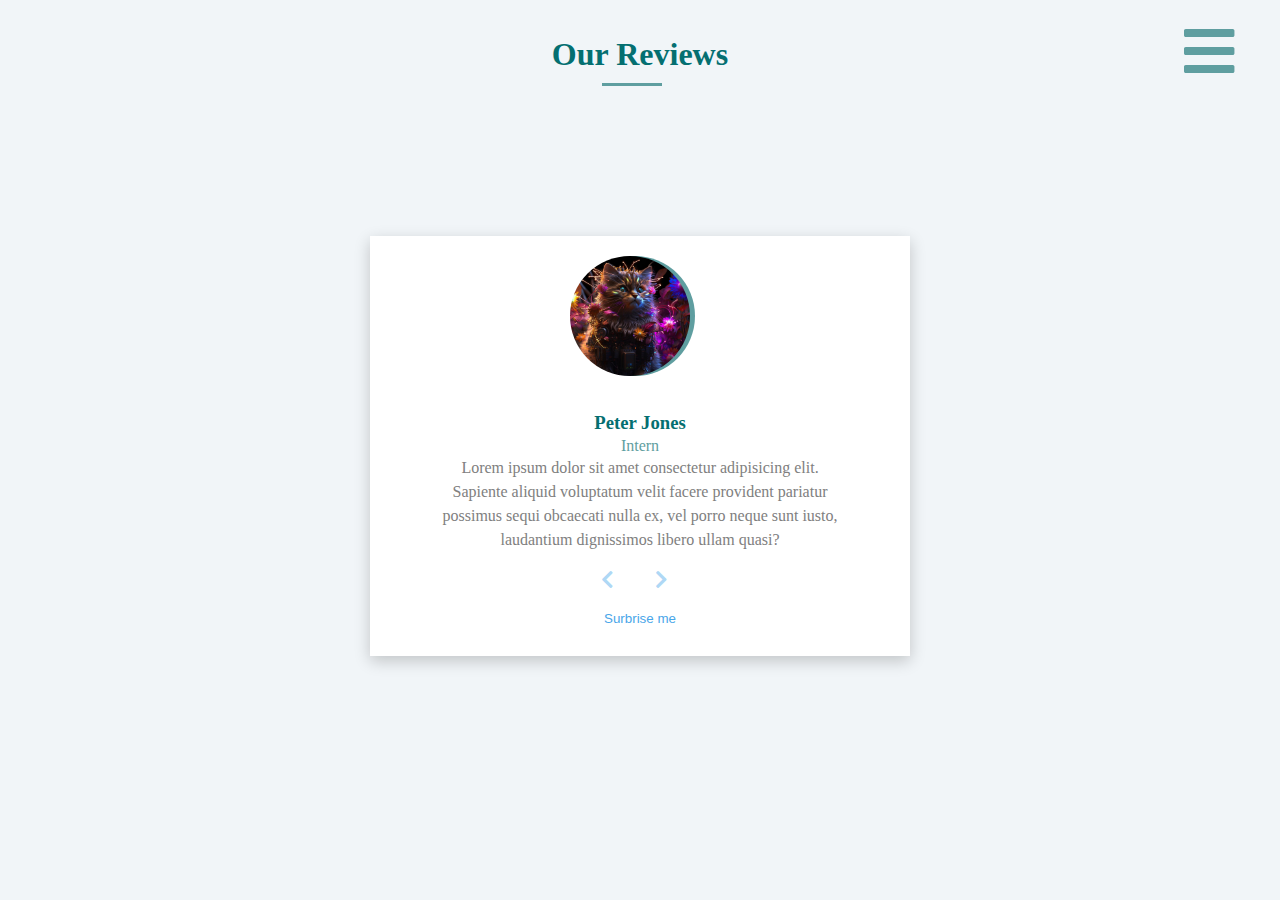
==== Home-page.html @ b1df6d38 "Add files via upload" ====
<!DOCTYPE html>
<html lang="en">
  <head>
    <meta charset="UTF-8" />
    <meta name="viewport" content="width=device-width, initial-scale=1.0" />
    <title>User Reviews</title>
    <link
      rel="stylesheet"
      href="https://cdnjs.cloudflare.com/ajax/libs/font-awesome/5.14.0/css/all.min.css"
    />
    <link rel="stylesheet" href="style.css" />
    <link rel="stylesheet" href="normalize.css" />
  </head>
  <body>
    <button class="sidebar-burger-menu">
      <i class="fas fa-bars"></i>
    </button>

    <div class="sidebar">
      <div class="sidebar-container">
        <div>
          <img class="logo" src="logo.png" alt="" />
          <button class="close-btn"><i class="fas fa-times"></i></button>
        </div>
        <ul class="links">
          <li class="home-sidebar">
            <a a href="index.html" class="home">Home</a>
          </li>
          <li class="contact-sidebar">
            <a href="menu.html" class="contact">Our menu</a>
          </li>
          <li class="about-sidebar">
            <a href="Home-page.html" class="about">Our Reviews</a>
          </li>
          <li class="project-sidebar">
            <a href="QA.html" class="project">Q&A section</a>
          </li>
        </ul>
      </div>
    </div>

    <h1 class="title-for-page">Our Reviews</h1>
    <div class="line"></div>

    <div class="box-reviews">
      <img class="photo" src="imgs/review1.jpeg" alt="" />
      <div class="circle"></div>
      <h3 class="name">Peter Jones</h3>
      <h4 class="job-title">Intern</h4>
      <p class="paragraph">
        Lorem ipsum dolor sit amet consectetur adipisicing elit. Sapiente
        aliquid voluptatum velit facere provident pariatur possimus sequi
        obcaecati nulla ex, vel porro neque sunt iusto, laudantium dignissimos
        libero ullam quasi?
      </p>
      <button class="left-arrow">
        <i class="fas fa-chevron-left"></i>
      </button>

      <button class="right-arrow">
        <i class="fas fa-chevron-right"></i>
      </button>

      <button class="surprise">Surbrise me</button>
    </div>
 

    <script src="script.js"></script>
  </body>
</html>
---- style.css ----
:root {
  --primarycolor: rgb(4, 111, 113);
  --secondryColor: cadetblue;
  --dark-shadow: 0 5px 15px rgba(0, 0, 0, 0.2);
}
body {
  background-color: hsl(210, 36%, 96%);
  margin: 0;
  line-height: 1.5;
}
.container {
  /* to make padding works even in mobile size screens */
  padding-right: 15px;
  padding-left: 15px;
  /* to set all elements in the center verticlly */
  margin-right: auto;
  margin-left: auto;
  /* set the width for the container */
  width: 600px;
}
.container2 {
  /* to make padding works even in mobile size screens */
  padding-right: 15px;
  padding-left: 15px;

  /* to set all elements in the center verticlly */
  margin-right: auto;
  margin-left: auto;
  /* set the width for the container */
  width: 450px;
}

.box-reviews {
  width: 540px;
  height: 420px;
  background-color: white;
  box-shadow: 0 5px 15px rgba(0, 0, 0, 0.2);
  position: relative;
  text-align: center;
  margin-left: 50%;
  margin-top: 40vh;
  margin-bottom: 0;
  transform: translate(-50%, -50%);
}

.title-for-page {
  color: var(--primarycolor);
  text-align: center;
  margin: 30px;
  margin-bottom: 5px;
}

.line {
  width: 60px;
  height: 3px;
  background-color: var(--secondryColor);
  margin-left: 47%;
}

.circle {
  width: 120px;
  height: 120px;
  border-radius: 168484px;
  background-color: var(--secondryColor);
  position: absolute;
  top: 20px;
  left: 38%;
  z-index: 1;
}

.photo {
  width: 120px;
  height: 120px;
  border-radius: 168484px;
  /* background-color: var(--primarycolor); */
  position: absolute;
  top: 20px;
  left: 37%;
  z-index: 2;
}

.name {
  color: var(--primarycolor);
  position: absolute;
  left: 50%;
  top: 40%;
  transform: translate(-50%, -50%);
}

.job-title {
  color: var(--secondryColor);
  font-weight: lighter;
  position: absolute;
  left: 50%;
  top: 45%;
  transform: translate(-50%, -50%);
}

.paragraph {
  position: absolute;
  left: 50%;
  top: 60%;
  transform: translate(-50%, -50%);
  color: gray;
  width: 400px;
}

.left-arrow,
.right-arrow {
  color: #49a6e972;
  border: none;
  background: none;
  position: absolute;
  /* height: 80px; */
  font-size: 20px;
  top: 82%;
  transform: translate(-50%, -50%);
}

.left-arrow {
  left: 44%;
}

.right-arrow {
  left: 54%;
}

.left-arrow:hover,
.right-arrow:hover {
  color: var(--secondryColor);
  cursor: pointer;
}

.surprise {
  background-color: white;
  width: 90px;
  height: 28px;
  position: absolute;
  top: 91%;
  left: 50%;
  border-color: #49a6e9;
  transform: translate(-50%, -50%);
  color: #49a6e9;
}

.surprise:hover {
  cursor: pointer;
  background-color: #49a6e9;
  color: white;
  border-color: black;
}

/* sidebar design */
.sidebar {
  position: absolute;
  height: 100vh;
  width: 350px;
  margin: 0;
  padding: 0;
  left: 0;
  top: 0;
  background-color: white;
  transition: 600ms;
  transform: translate(-100%);
  z-index: 1;
}
.sidebar-container {
  position: relative;
}
.sidebar-burger-menu {
  font-size: 24px;
  border-radius: 0;
  right: 60px;
  top: 40px;
  color: cadetblue;
}
.left-arrow,
.right-arrow,
.surprise,
.close-btn,
.sidebar-burger-menu {
  background-color: transparent;
  border: none;
  padding: 0;
  position: absolute;
}

.sidebar-burger-menu:hover {
  color: rgb(16, 243, 255);
  cursor: pointer;
}

.home-sidebar,
.project-sidebar,
.contact-sidebar,
.about-sidebar {
  position: absolute;
  top: 150px;
  left: 0px;
  height: 50px;
  width: 350px;
  list-style: none;
}
.about,
.home,
.contact,
.project {
  font-size: 22px;
  color: cadetblue;
  margin: 0;
  padding: 0;
  position: absolute;
  left: 20px;
  text-decoration: none;
}
.project-sidebar {
  top: 210px;
}
.about-sidebar {
  top: 270px;
}
.contact-sidebar {
  top: 330px;
}

.about-sidebar:hover {
  .about {
    transition: 800ms;
    color: white;
    left: 80px;
    font-weight: bold;
    cursor: pointer;
  }
  background-color: rgb(95, 158, 160);
}
.home-sidebar:hover {
  .home {
    transition: 800ms;
    color: white;
    left: 80px;
    font-weight: bold;
    cursor: pointer;
  }
  background-color: rgb(95, 158, 160);
}
.contact-sidebar:hover {
  .contact {
    transition: 800ms;
    color: white;
    left: 80px;
    font-weight: bold;
    cursor: pointer;
  }
  background-color: rgb(95, 158, 160);
}
.project-sidebar:hover {
  .project {
    transition: 800ms;
    color: white;
    left: 80px;
    font-weight: bold;
    cursor: pointer;
  }
  background-color: rgb(95, 158, 160);
}

.close-btn:hover {
  transform: rotate(360deg);
  transition: 1000ms;
  cursor: pointer;
}

.logo {
  position: absolute;
  width: 130px;
  height: 40px;
  top: 20px;
  left: 15px;
}

.close-btn {
  position: absolute;
  top: 20px;
  right: 15px;
  color: rgb(206, 14, 14);
  font-size: 22px;
  margin: 0;
  padding: 0;
}

.show-sidebar {
  transform: translate(0);
}

/* ------------------------------------------------------------------------------------ */
/* second page of the website */
/* QA section */

@import url("https://fonts.googleapis.com/css?family=Open+Sans|Roboto:400,700&display=swap");
.container {
  /* to make padding works even in mobile size screens */
  padding-right: 15px;
  padding-left: 15px;
  /* to set all elements in the center verticlly */
  margin-right: auto;
  margin-left: auto;
  /* set the width for the container */
  width: 450px;
}

.q-a {
  padding: 15px;
  padding-top: 2px;
  background-color: white;
  position: relative;
  padding-bottom: 15px;
  border-radius: 5%;
  margin-top: 40px;
}
.ans-text {
  margin: 0;
  padding: 0;
  padding-top: 8px;
  color: rgb(111, 111, 111);
  display: none;
}
.title-question {
  margin: 0;
  padding: 0;
  color: rgb(63, 63, 63);
}

.ans-text::after {
  width: 420px;
  height: 0.5px;
  background-color: gray;
  position: absolute;
  right: 15px;
  top: 57px;
  content: "";
}

.plus-icon,
.minus-icon {
  position: absolute;
  right: 15px;
  color: cadetblue;
  font-size: 18px;
  cursor: pointer;
  display: inline;
}

.minus-icon {
  z-index: -1;
}

.show-question {
  display: block;
}

button {
  padding: 0;
  margin: 0;
  background-color: transparent;
  border: none;
}

/* start design for third page home-page */

.background-home {
  background-image: url("food.jpeg");
  background-size: cover;
  background-repeat: no-repeat;
  background-position: center center;
  overflow: hidden;
  height: 100vh;
  z-index: -2;
}

.overlay {
  position: absolute;
  left: 0;
  top: 0;
  width: 100%;
  height: 100%;
  background-color: rgb(0 0 0 / 60%);
}

.home-qoute {
  color: white;
  font-weight: bolder;
  position: absolute;
  font-size: 55px;
  width: max-content;
  font-family: "Trebuchet MS", "Lucida Sans Unicode", "Lucida Grande",
    "Lucida Sans", Arial, sans-serif;
  right: 50%;
  top: 35%;
  transform: translate(50%, -50%);
  margin: 0;
  padding: 0;
}

.explore-now {
  align-items: center;
  background-image: linear-gradient(
    144deg,
    #b470dc,
    var(--primarycolor),
    var(--secondryColor)
  );
  border: 0;
  border-radius: 8px;
  box-shadow: rgba(151, 65, 252, 0.2) 0 15px 30px -5px;
  /* box-sizing: border-box; */
  color: #ffffff;
  font-family: "Trebuchet MS", "Lucida Sans Unicode", "Lucida Grande",
    "Lucida Sans", Arial, sans-serif;
  font-size: 20px;
  padding: 19px 24px;
  cursor: pointer;
  position: absolute;
  right: 50%;
  top: 55%;
  transform: translate(50%, -50%);
  transition: 500ms;
}
.explore-now:hover,
.all:hover,
.dinner:hover,
.drinks:hover,
.breakfast:hover {
  font-size: 28px;
}

/* Style for fourth page */

.food1,
.food2,
.food3,
.food4,
.food5,
.food6,
.food7,
.food8,
.food9,
.overlay-food {
  width: 380px;
  height: 250px;
  border-radius: 15px;
}

.food1,
.food2,
.food3,
.food4,
.food5,
.food6,
.food7,
.food8,
.food9 {
  background-size: cover;
  background-repeat: no-repeat;
  background-position: center;
  overflow: hidden;
  position: absolute;
  z-index: -1;
}

/* food photos */
.food1 {
  background-image: url("dinner/dinner1.jpg");
}
.food2 {
  background-image: url("breakfast/breakfast1.jpg");
}
.food3 {
  background-image: url("drinks/drinks1.jpg");
}
.food4 {
  background-image: url("breakfast/breakfast2.jpg");
}
.food5 {
  background-image: url("drinks/drinks2.jpg");
}
.food6 {
  background-image: url("dinner/dinner2.jpg");
}
.food7 {
  background-image: url("dinner/dinner3.jpg");
}
.food8 {
  background-image: url("drinks/drinks3.jpg");
}
.food9 {
  background-image: url("breakfast/breakfast3.jpg");
}
/* food photos */
.overlay-food {
  background-color: rgba(0, 0, 0, 0.6);
  position: relative;
  /* z-index: -1; */
}

.food-title,
.food-des {
  color: white;
  font-family: Arial, Helvetica, sans-serif;
  left: 25px;
  transition-duration: 1000ms;
}
.food-price {
  color: white;
  font-size: 24px;
  font-weight: bolder;
}
.food-des {
  display: none;
  position: absolute;
  left: 25px;
  top: 225px;
  font-size: 17px;
  width: 350px;
}

.food-title {
  position: absolute;
  top: 80px;
  left: 50%;
  transform: translate(-50%);
  font-weight: bolder;
}
.overlay-food:hover {
  .food-title {
    top: 40px;
  }
  .food-des {
    top: 100px;
    display: block;
  }
}
.content-food {
  position: relative;
  width: 380px;
  height: 250px;
}

.food-flex,
.food-flex1 {
  display: flex;
  justify-content: space-around;
  margin-top: 50px;
}
.food-flex1 {
  margin-top: 50px;
}
.container-flex-food {
  /* to make padding works even in mobile size screens */
  padding-right: 15px;
  padding-left: 15px;
  /* to set all elements in the center verticlly */
  margin-right: auto;
  margin-left: auto;
  /* set the width for the container */
  width: 1200px;
}

.all,
.dinner,
.drinks,
.breakfast {
  background-image: linear-gradient(
    144deg,
    #b470dc,
    var(--primarycolor),
    var(--secondryColor)
  );
  border: 0;
  border-radius: 8px;
  box-shadow: rgba(151, 65, 252, 0.2) 0 15px 30px -5px;
  box-sizing: border-box;
  color: #ffffff;
  font-family: "Trebuchet MS", "Lucida Sans Unicode", "Lucida Grande",
    "Lucida Sans", Arial, sans-serif;
  font-size: 20px;
  padding: 19px 24px;
  cursor: pointer;
  transition: 500ms;
  /* position: absolute; */
}

.contact-section {
  margin-top: 50px;
  background-color: rgb(220, 220, 220);
  text-align: center;
  /* width: 100vh; */
}

.feel-free {
  font-size: 35px;
  font-weight: bolder;
  font-family: var(--mainFont);
  color: rgb(36, 62, 63);
  letter-spacing: -2px;
}

.link {
  font-size: 30px;
  font-weight: 800;
  color: cadetblue;
  text-decoration: none;
}

.footer {
  height: 80px;
  background-color: #2c4755;
  text-align: center;
}
.footer p {
  color: white;
  font-size: 18px;
  font-family: var(--mainFont);
  padding-top: 25px;
}
.contact-me {
  margin-top: 80px;
  margin-bottom: 80px;
  text-align: center;
}
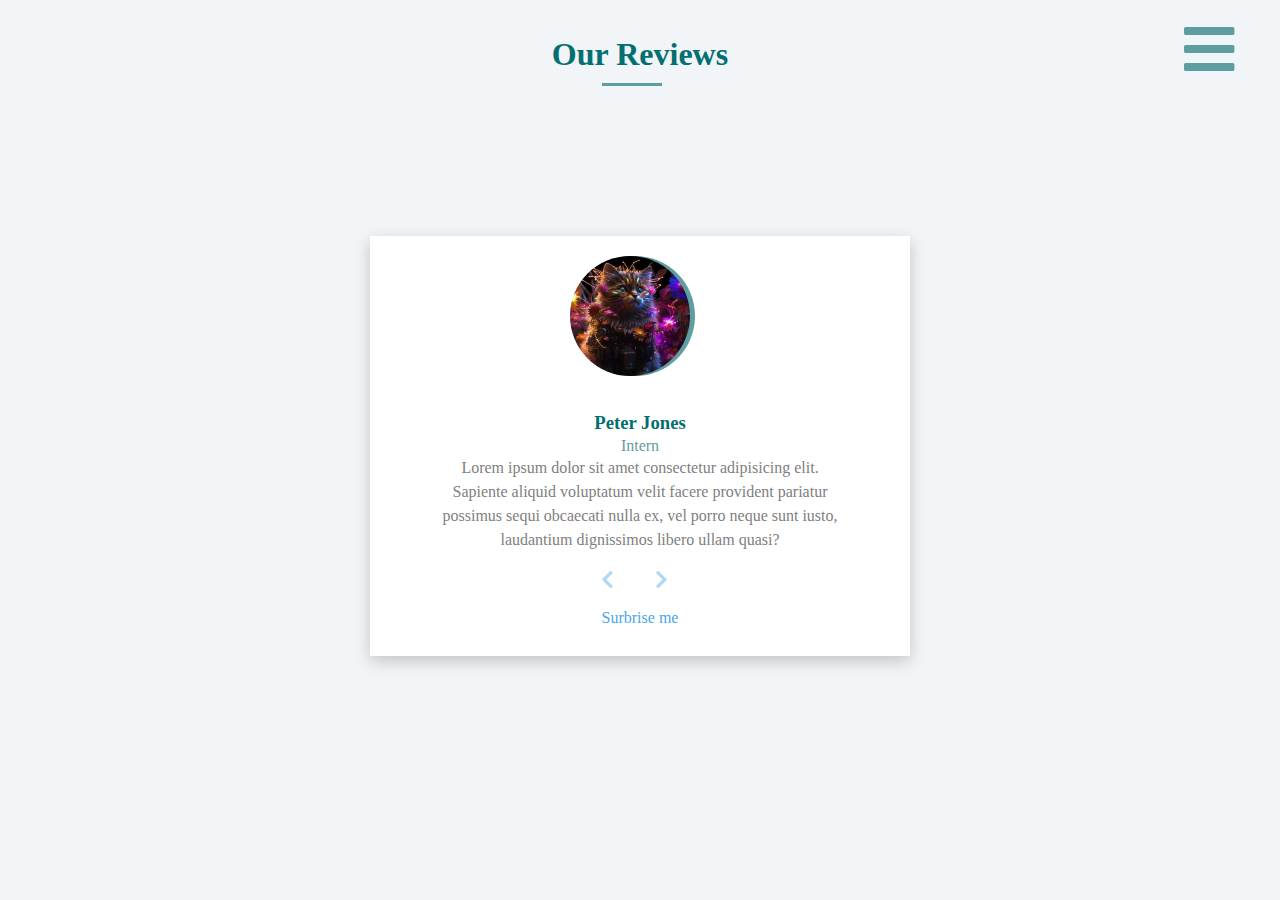
==== commit bf2d4332: "lazy loadin add" ====
--- a/Home-page.html
+++ b/Home-page.html
@@ -1,70 +1,70 @@
-<!DOCTYPE html>
-<html lang="en">
-  <head>
-    <meta charset="UTF-8" />
-    <meta name="viewport" content="width=device-width, initial-scale=1.0" />
-    <title>User Reviews</title>
-    <link
-      rel="stylesheet"
-      href="https://cdnjs.cloudflare.com/ajax/libs/font-awesome/5.14.0/css/all.min.css"
-    />
-    <link rel="stylesheet" href="style.css" />
-    <link rel="stylesheet" href="normalize.css" />
-  </head>
-  <body>
-    <button class="sidebar-burger-menu">
-      <i class="fas fa-bars"></i>
-    </button>
-
-    <div class="sidebar">
-      <div class="sidebar-container">
-        <div>
-          <img class="logo" src="logo.png" alt="" />
-          <button class="close-btn"><i class="fas fa-times"></i></button>
-        </div>
-        <ul class="links">
-          <li class="home-sidebar">
-            <a a href="index.html" class="home">Home</a>
-          </li>
-          <li class="contact-sidebar">
-            <a href="menu.html" class="contact">Our menu</a>
-          </li>
-          <li class="about-sidebar">
-            <a href="Home-page.html" class="about">Our Reviews</a>
-          </li>
-          <li class="project-sidebar">
-            <a href="QA.html" class="project">Q&A section</a>
-          </li>
-        </ul>
-      </div>
-    </div>
-
-    <h1 class="title-for-page">Our Reviews</h1>
-    <div class="line"></div>
-
-    <div class="box-reviews">
-      <img class="photo" src="imgs/review1.jpeg" alt="" />
-      <div class="circle"></div>
-      <h3 class="name">Peter Jones</h3>
-      <h4 class="job-title">Intern</h4>
-      <p class="paragraph">
-        Lorem ipsum dolor sit amet consectetur adipisicing elit. Sapiente
-        aliquid voluptatum velit facere provident pariatur possimus sequi
-        obcaecati nulla ex, vel porro neque sunt iusto, laudantium dignissimos
-        libero ullam quasi?
-      </p>
-      <button class="left-arrow">
-        <i class="fas fa-chevron-left"></i>
-      </button>
-
-      <button class="right-arrow">
-        <i class="fas fa-chevron-right"></i>
-      </button>
-
-      <button class="surprise">Surbrise me</button>
-    </div>
- 
-
-    <script src="script.js"></script>
-  </body>
-</html>
+<!DOCTYPE html>
+<html lang="en">
+  <head>
+    <meta charset="UTF-8" />
+    <meta name="viewport" content="width=device-width, initial-scale=1.0" />
+    <title>User Reviews</title>
+    <link
+      rel="stylesheet"
+      href="https://cdnjs.cloudflare.com/ajax/libs/font-awesome/5.14.0/css/all.min.css"
+    />
+    <link rel="stylesheet" href="style.css" />
+    <link rel="stylesheet" href="normalize.css" />
+  </head>
+  <body>
+    <button class="sidebar-burger-menu">
+      <i class="fas fa-bars"></i>
+    </button>
+
+    <div class="sidebar">
+      <div class="sidebar-container">
+        <div>
+          <img class="logo" src="logo.png" alt="" />
+          <button class="close-btn"><i class="fas fa-times"></i></button>
+        </div>
+        <ul class="links">
+          <li class="home-sidebar">
+            <a a href="index.html" class="home">Home</a>
+          </li>
+          <li class="contact-sidebar">
+            <a href="menu.html" class="contact">Our menu</a>
+          </li>
+          <li class="about-sidebar">
+            <a href="Home-page.html" class="about">Our Reviews</a>
+          </li>
+          <li class="project-sidebar">
+            <a href="QA.html" class="project">Q&A section</a>
+          </li>
+        </ul>
+      </div>
+    </div>
+
+    <h1 class="title-for-page">Our Reviews</h1>
+    <div class="line"></div>
+
+    <div class="box-reviews">
+      <img class="photo" src="imgs/review1.jpeg" alt="" />
+      <div class="circle"></div>
+      <h3 class="name">Peter Jones</h3>
+      <h4 class="job-title">Intern</h4>
+      <p class="paragraph">
+        Lorem ipsum dolor sit amet consectetur adipisicing elit. Sapiente
+        aliquid voluptatum velit facere provident pariatur possimus sequi
+        obcaecati nulla ex, vel porro neque sunt iusto, laudantium dignissimos
+        libero ullam quasi?
+      </p>
+      <button class="left-arrow">
+        <i class="fas fa-chevron-left"></i>
+      </button>
+
+      <button class="right-arrow">
+        <i class="fas fa-chevron-right"></i>
+      </button>
+
+      <button class="surprise">Surbrise me</button>
+    </div>
+ 
+
+    <script src="script.js"></script>
+  </body>
+</html>
--- a/style.css
+++ b/style.css
@@ -1,629 +1,632 @@
-:root {
-  --primarycolor: rgb(4, 111, 113);
-  --secondryColor: cadetblue;
-  --dark-shadow: 0 5px 15px rgba(0, 0, 0, 0.2);
-}
-body {
-  background-color: hsl(210, 36%, 96%);
-  margin: 0;
-  line-height: 1.5;
-}
-.container {
-  /* to make padding works even in mobile size screens */
-  padding-right: 15px;
-  padding-left: 15px;
-  /* to set all elements in the center verticlly */
-  margin-right: auto;
-  margin-left: auto;
-  /* set the width for the container */
-  width: 600px;
-}
-.container2 {
-  /* to make padding works even in mobile size screens */
-  padding-right: 15px;
-  padding-left: 15px;
-
-  /* to set all elements in the center verticlly */
-  margin-right: auto;
-  margin-left: auto;
-  /* set the width for the container */
-  width: 450px;
-}
-
-.box-reviews {
-  width: 540px;
-  height: 420px;
-  background-color: white;
-  box-shadow: 0 5px 15px rgba(0, 0, 0, 0.2);
-  position: relative;
-  text-align: center;
-  margin-left: 50%;
-  margin-top: 40vh;
-  margin-bottom: 0;
-  transform: translate(-50%, -50%);
-}
-
-.title-for-page {
-  color: var(--primarycolor);
-  text-align: center;
-  margin: 30px;
-  margin-bottom: 5px;
-}
-
-.line {
-  width: 60px;
-  height: 3px;
-  background-color: var(--secondryColor);
-  margin-left: 47%;
-}
-
-.circle {
-  width: 120px;
-  height: 120px;
-  border-radius: 168484px;
-  background-color: var(--secondryColor);
-  position: absolute;
-  top: 20px;
-  left: 38%;
-  z-index: 1;
-}
-
-.photo {
-  width: 120px;
-  height: 120px;
-  border-radius: 168484px;
-  /* background-color: var(--primarycolor); */
-  position: absolute;
-  top: 20px;
-  left: 37%;
-  z-index: 2;
-}
-
-.name {
-  color: var(--primarycolor);
-  position: absolute;
-  left: 50%;
-  top: 40%;
-  transform: translate(-50%, -50%);
-}
-
-.job-title {
-  color: var(--secondryColor);
-  font-weight: lighter;
-  position: absolute;
-  left: 50%;
-  top: 45%;
-  transform: translate(-50%, -50%);
-}
-
-.paragraph {
-  position: absolute;
-  left: 50%;
-  top: 60%;
-  transform: translate(-50%, -50%);
-  color: gray;
-  width: 400px;
-}
-
-.left-arrow,
-.right-arrow {
-  color: #49a6e972;
-  border: none;
-  background: none;
-  position: absolute;
-  /* height: 80px; */
-  font-size: 20px;
-  top: 82%;
-  transform: translate(-50%, -50%);
-}
-
-.left-arrow {
-  left: 44%;
-}
-
-.right-arrow {
-  left: 54%;
-}
-
-.left-arrow:hover,
-.right-arrow:hover {
-  color: var(--secondryColor);
-  cursor: pointer;
-}
-
-.surprise {
-  background-color: white;
-  width: 90px;
-  height: 28px;
-  position: absolute;
-  top: 91%;
-  left: 50%;
-  border-color: #49a6e9;
-  transform: translate(-50%, -50%);
-  color: #49a6e9;
-}
-
-.surprise:hover {
-  cursor: pointer;
-  background-color: #49a6e9;
-  color: white;
-  border-color: black;
-}
-
-/* sidebar design */
-.sidebar {
-  position: absolute;
-  height: 100vh;
-  width: 350px;
-  margin: 0;
-  padding: 0;
-  left: 0;
-  top: 0;
-  background-color: white;
-  transition: 600ms;
-  transform: translate(-100%);
-  z-index: 1;
-}
-.sidebar-container {
-  position: relative;
-}
-.sidebar-burger-menu {
-  font-size: 24px;
-  border-radius: 0;
-  right: 60px;
-  top: 40px;
-  color: cadetblue;
-}
-.left-arrow,
-.right-arrow,
-.surprise,
-.close-btn,
-.sidebar-burger-menu {
-  background-color: transparent;
-  border: none;
-  padding: 0;
-  position: absolute;
-}
-
-.sidebar-burger-menu:hover {
-  color: rgb(16, 243, 255);
-  cursor: pointer;
-}
-
-.home-sidebar,
-.project-sidebar,
-.contact-sidebar,
-.about-sidebar {
-  position: absolute;
-  top: 150px;
-  left: 0px;
-  height: 50px;
-  width: 350px;
-  list-style: none;
-}
-.about,
-.home,
-.contact,
-.project {
-  font-size: 22px;
-  color: cadetblue;
-  margin: 0;
-  padding: 0;
-  position: absolute;
-  left: 20px;
-  text-decoration: none;
-}
-.project-sidebar {
-  top: 210px;
-}
-.about-sidebar {
-  top: 270px;
-}
-.contact-sidebar {
-  top: 330px;
-}
-
-.about-sidebar:hover {
-  .about {
-    transition: 800ms;
-    color: white;
-    left: 80px;
-    font-weight: bold;
-    cursor: pointer;
-  }
-  background-color: rgb(95, 158, 160);
-}
-.home-sidebar:hover {
-  .home {
-    transition: 800ms;
-    color: white;
-    left: 80px;
-    font-weight: bold;
-    cursor: pointer;
-  }
-  background-color: rgb(95, 158, 160);
-}
-.contact-sidebar:hover {
-  .contact {
-    transition: 800ms;
-    color: white;
-    left: 80px;
-    font-weight: bold;
-    cursor: pointer;
-  }
-  background-color: rgb(95, 158, 160);
-}
-.project-sidebar:hover {
-  .project {
-    transition: 800ms;
-    color: white;
-    left: 80px;
-    font-weight: bold;
-    cursor: pointer;
-  }
-  background-color: rgb(95, 158, 160);
-}
-
-.close-btn:hover {
-  transform: rotate(360deg);
-  transition: 1000ms;
-  cursor: pointer;
-}
-
-.logo {
-  position: absolute;
-  width: 130px;
-  height: 40px;
-  top: 20px;
-  left: 15px;
-}
-
-.close-btn {
-  position: absolute;
-  top: 20px;
-  right: 15px;
-  color: rgb(206, 14, 14);
-  font-size: 22px;
-  margin: 0;
-  padding: 0;
-}
-
-.show-sidebar {
-  transform: translate(0);
-}
-
-/* ------------------------------------------------------------------------------------ */
-/* second page of the website */
-/* QA section */
-
-@import url("https://fonts.googleapis.com/css?family=Open+Sans|Roboto:400,700&display=swap");
-.container {
-  /* to make padding works even in mobile size screens */
-  padding-right: 15px;
-  padding-left: 15px;
-  /* to set all elements in the center verticlly */
-  margin-right: auto;
-  margin-left: auto;
-  /* set the width for the container */
-  width: 450px;
-}
-
-.q-a {
-  padding: 15px;
-  padding-top: 2px;
-  background-color: white;
-  position: relative;
-  padding-bottom: 15px;
-  border-radius: 5%;
-  margin-top: 40px;
-}
-.ans-text {
-  margin: 0;
-  padding: 0;
-  padding-top: 8px;
-  color: rgb(111, 111, 111);
-  display: none;
-}
-.title-question {
-  margin: 0;
-  padding: 0;
-  color: rgb(63, 63, 63);
-}
-
-.ans-text::after {
-  width: 420px;
-  height: 0.5px;
-  background-color: gray;
-  position: absolute;
-  right: 15px;
-  top: 57px;
-  content: "";
-}
-
-.plus-icon,
-.minus-icon {
-  position: absolute;
-  right: 15px;
-  color: cadetblue;
-  font-size: 18px;
-  cursor: pointer;
-  display: inline;
-}
-
-.minus-icon {
-  z-index: -1;
-}
-
-.show-question {
-  display: block;
-}
-
-button {
-  padding: 0;
-  margin: 0;
-  background-color: transparent;
-  border: none;
-}
-
-/* start design for third page home-page */
-
-.background-home {
-  background-image: url("food.jpeg");
-  background-size: cover;
-  background-repeat: no-repeat;
-  background-position: center center;
-  overflow: hidden;
-  height: 100vh;
-  z-index: -2;
-}
-
-.overlay {
-  position: absolute;
-  left: 0;
-  top: 0;
-  width: 100%;
-  height: 100%;
-  background-color: rgb(0 0 0 / 60%);
-}
-
-.home-qoute {
-  color: white;
-  font-weight: bolder;
-  position: absolute;
-  font-size: 55px;
-  width: max-content;
-  font-family: "Trebuchet MS", "Lucida Sans Unicode", "Lucida Grande",
-    "Lucida Sans", Arial, sans-serif;
-  right: 50%;
-  top: 35%;
-  transform: translate(50%, -50%);
-  margin: 0;
-  padding: 0;
-}
-
-.explore-now {
-  align-items: center;
-  background-image: linear-gradient(
-    144deg,
-    #b470dc,
-    var(--primarycolor),
-    var(--secondryColor)
-  );
-  border: 0;
-  border-radius: 8px;
-  box-shadow: rgba(151, 65, 252, 0.2) 0 15px 30px -5px;
-  /* box-sizing: border-box; */
-  color: #ffffff;
-  font-family: "Trebuchet MS", "Lucida Sans Unicode", "Lucida Grande",
-    "Lucida Sans", Arial, sans-serif;
-  font-size: 20px;
-  padding: 19px 24px;
-  cursor: pointer;
-  position: absolute;
-  right: 50%;
-  top: 55%;
-  transform: translate(50%, -50%);
-  transition: 500ms;
-}
-.explore-now:hover,
-.all:hover,
-.dinner:hover,
-.drinks:hover,
-.breakfast:hover {
-  font-size: 28px;
-}
-
-/* Style for fourth page */
-
-.food1,
-.food2,
-.food3,
-.food4,
-.food5,
-.food6,
-.food7,
-.food8,
-.food9,
-.overlay-food {
-  width: 380px;
-  height: 250px;
-  border-radius: 15px;
-}
-
-.food1,
-.food2,
-.food3,
-.food4,
-.food5,
-.food6,
-.food7,
-.food8,
-.food9 {
-  background-size: cover;
-  background-repeat: no-repeat;
-  background-position: center;
-  overflow: hidden;
-  position: absolute;
-  z-index: -1;
-}
-
-/* food photos */
-.food1 {
-  background-image: url("dinner/dinner1.jpg");
-}
-.food2 {
-  background-image: url("breakfast/breakfast1.jpg");
-}
-.food3 {
-  background-image: url("drinks/drinks1.jpg");
-}
-.food4 {
-  background-image: url("breakfast/breakfast2.jpg");
-}
-.food5 {
-  background-image: url("drinks/drinks2.jpg");
-}
-.food6 {
-  background-image: url("dinner/dinner2.jpg");
-}
-.food7 {
-  background-image: url("dinner/dinner3.jpg");
-}
-.food8 {
-  background-image: url("drinks/drinks3.jpg");
-}
-.food9 {
-  background-image: url("breakfast/breakfast3.jpg");
-}
-/* food photos */
-.overlay-food {
-  background-color: rgba(0, 0, 0, 0.6);
-  position: relative;
-  /* z-index: -1; */
-}
-
-.food-title,
-.food-des {
-  color: white;
-  font-family: Arial, Helvetica, sans-serif;
-  left: 25px;
-  transition-duration: 1000ms;
-}
-.food-price {
-  color: white;
-  font-size: 24px;
-  font-weight: bolder;
-}
-.food-des {
-  display: none;
-  position: absolute;
-  left: 25px;
-  top: 225px;
-  font-size: 17px;
-  width: 350px;
-}
-
-.food-title {
-  position: absolute;
-  top: 80px;
-  left: 50%;
-  transform: translate(-50%);
-  font-weight: bolder;
-}
-.overlay-food:hover {
-  .food-title {
-    top: 40px;
-  }
-  .food-des {
-    top: 100px;
-    display: block;
-  }
-}
-.content-food {
-  position: relative;
-  width: 380px;
-  height: 250px;
-}
-
-.food-flex,
-.food-flex1 {
-  display: flex;
-  justify-content: space-around;
-  margin-top: 50px;
-}
-.food-flex1 {
-  margin-top: 50px;
-}
-.container-flex-food {
-  /* to make padding works even in mobile size screens */
-  padding-right: 15px;
-  padding-left: 15px;
-  /* to set all elements in the center verticlly */
-  margin-right: auto;
-  margin-left: auto;
-  /* set the width for the container */
-  width: 1200px;
-}
-
-.all,
-.dinner,
-.drinks,
-.breakfast {
-  background-image: linear-gradient(
-    144deg,
-    #b470dc,
-    var(--primarycolor),
-    var(--secondryColor)
-  );
-  border: 0;
-  border-radius: 8px;
-  box-shadow: rgba(151, 65, 252, 0.2) 0 15px 30px -5px;
-  box-sizing: border-box;
-  color: #ffffff;
-  font-family: "Trebuchet MS", "Lucida Sans Unicode", "Lucida Grande",
-    "Lucida Sans", Arial, sans-serif;
-  font-size: 20px;
-  padding: 19px 24px;
-  cursor: pointer;
-  transition: 500ms;
-  /* position: absolute; */
-}
-
-.contact-section {
-  margin-top: 50px;
-  background-color: rgb(220, 220, 220);
-  text-align: center;
-  /* width: 100vh; */
-}
-
-.feel-free {
-  font-size: 35px;
-  font-weight: bolder;
-  font-family: var(--mainFont);
-  color: rgb(36, 62, 63);
-  letter-spacing: -2px;
-}
-
-.link {
-  font-size: 30px;
-  font-weight: 800;
-  color: cadetblue;
-  text-decoration: none;
-}
-
-.footer {
-  height: 80px;
-  background-color: #2c4755;
-  text-align: center;
-}
-.footer p {
-  color: white;
-  font-size: 18px;
-  font-family: var(--mainFont);
-  padding-top: 25px;
-}
-.contact-me {
-  margin-top: 80px;
-  margin-bottom: 80px;
-  text-align: center;
-}
+:root {
+  --primarycolor: rgb(4, 111, 113);
+  --secondryColor: cadetblue;
+  --dark-shadow: 0 5px 15px rgba(0, 0, 0, 0.2);
+}
+body {
+  background-color: hsl(210, 36%, 96%);
+  margin: 0;
+  line-height: 1.5;
+}
+.container {
+  /* to make padding works even in mobile size screens */
+  padding-right: 15px;
+  padding-left: 15px;
+  /* to set all elements in the center verticlly */
+  margin-right: auto;
+  margin-left: auto;
+  /* set the width for the container */
+  width: 600px;
+}
+.container2 {
+  /* to make padding works even in mobile size screens */
+  padding-right: 15px;
+  padding-left: 15px;
+
+  /* to set all elements in the center verticlly */
+  margin-right: auto;
+  margin-left: auto;
+  /* set the width for the container */
+  width: 450px;
+}
+
+.box-reviews {
+  width: 540px;
+  height: 420px;
+  background-color: white;
+  box-shadow: 0 5px 15px rgba(0, 0, 0, 0.2);
+  position: relative;
+  text-align: center;
+  margin-left: 50%;
+  margin-top: 40vh;
+  margin-bottom: 0;
+  transform: translate(-50%, -50%);
+}
+
+.title-for-page {
+  color: var(--primarycolor);
+  text-align: center;
+  margin: 30px;
+  margin-bottom: 5px;
+}
+
+.line {
+  width: 60px;
+  height: 3px;
+  background-color: var(--secondryColor);
+  margin-left: 47%;
+}
+
+.circle {
+  width: 120px;
+  height: 120px;
+  border-radius: 168484px;
+  background-color: var(--secondryColor);
+  position: absolute;
+  top: 20px;
+  left: 38%;
+  z-index: 1;
+}
+
+.photo {
+  width: 120px;
+  height: 120px;
+  border-radius: 168484px;
+  /* background-color: var(--primarycolor); */
+  position: absolute;
+  top: 20px;
+  left: 37%;
+  z-index: 2;
+}
+
+.name {
+  color: var(--primarycolor);
+  position: absolute;
+  left: 50%;
+  top: 40%;
+  transform: translate(-50%, -50%);
+}
+
+.job-title {
+  color: var(--secondryColor);
+  font-weight: lighter;
+  position: absolute;
+  left: 50%;
+  top: 45%;
+  transform: translate(-50%, -50%);
+}
+
+.paragraph {
+  position: absolute;
+  left: 50%;
+  top: 60%;
+  transform: translate(-50%, -50%);
+  color: gray;
+  width: 400px;
+}
+
+.left-arrow,
+.right-arrow {
+  color: #49a6e972;
+  border: none;
+  background: none;
+  position: absolute;
+  /* height: 80px; */
+  font-size: 20px;
+  top: 82%;
+  transform: translate(-50%, -50%);
+}
+
+.left-arrow {
+  left: 44%;
+}
+
+.right-arrow {
+  left: 54%;
+}
+
+.left-arrow:hover,
+.right-arrow:hover {
+  color: var(--secondryColor);
+  cursor: pointer;
+}
+
+.surprise {
+  background-color: white;
+  width: 90px;
+  height: 28px;
+  position: absolute;
+  top: 91%;
+  left: 50%;
+  border-color: #49a6e9;
+  transform: translate(-50%, -50%);
+  color: #49a6e9;
+}
+
+.surprise:hover {
+  cursor: pointer;
+  background-color: #49a6e9;
+  color: white;
+  border-color: black;
+}
+
+/* sidebar design */
+.sidebar {
+  position: absolute;
+  height: 100vh;
+  width: 350px;
+  margin: 0;
+  padding: 0;
+  left: 0;
+  top: 0;
+  background-color: white;
+  transition: 600ms;
+  transform: translate(-100%);
+  z-index: 1;
+}
+.sidebar-container {
+  position: relative;
+}
+.sidebar-burger-menu {
+  font-size: 24px;
+  border-radius: 0;
+  right: 60px;
+  top: 40px;
+  color: cadetblue;
+}
+.left-arrow,
+.right-arrow,
+.surprise,
+.close-btn,
+.sidebar-burger-menu {
+  background-color: transparent;
+  border: none;
+  padding: 0;
+  position: absolute;
+}
+
+.sidebar-burger-menu:hover {
+  color: rgb(16, 243, 255);
+  cursor: pointer;
+}
+
+.home-sidebar,
+.project-sidebar,
+.contact-sidebar,
+.about-sidebar {
+  position: absolute;
+  top: 150px;
+  left: 0px;
+  height: 50px;
+  width: 350px;
+  list-style: none;
+}
+.about,
+.home,
+.contact,
+.project {
+  font-size: 22px;
+  color: cadetblue;
+  margin: 0;
+  padding: 0;
+  position: absolute;
+  left: 20px;
+  text-decoration: none;
+}
+.project-sidebar {
+  top: 210px;
+}
+.about-sidebar {
+  top: 270px;
+}
+.contact-sidebar {
+  top: 330px;
+}
+
+.about-sidebar:hover {
+  .about {
+    transition: 800ms;
+    color: white;
+    left: 80px;
+    font-weight: bold;
+    cursor: pointer;
+  }
+  background-color: rgb(95, 158, 160);
+}
+.home-sidebar:hover {
+  .home {
+    transition: 800ms;
+    color: white;
+    left: 80px;
+    font-weight: bold;
+    cursor: pointer;
+  }
+  background-color: rgb(95, 158, 160);
+}
+.contact-sidebar:hover {
+  .contact {
+    transition: 800ms;
+    color: white;
+    left: 80px;
+    font-weight: bold;
+    cursor: pointer;
+  }
+  background-color: rgb(95, 158, 160);
+}
+.project-sidebar:hover {
+  .project {
+    transition: 800ms;
+    color: white;
+    left: 80px;
+    font-weight: bold;
+    cursor: pointer;
+  }
+  background-color: rgb(95, 158, 160);
+}
+
+.close-btn:hover {
+  transform: rotate(360deg);
+  transition: 1000ms;
+  cursor: pointer;
+}
+
+.logo {
+  position: absolute;
+  width: 130px;
+  height: 40px;
+  top: 20px;
+  left: 15px;
+}
+
+.close-btn {
+  position: absolute;
+  top: 20px;
+  right: 15px;
+  color: rgb(206, 14, 14);
+  font-size: 22px;
+  margin: 0;
+  padding: 0;
+}
+
+.show-sidebar {
+  transform: translate(0);
+}
+
+/* ------------------------------------------------------------------------------------ */
+/* second page of the website */
+/* QA section */
+
+@import url("https://fonts.googleapis.com/css?family=Open+Sans|Roboto:400,700&display=swap");
+.container {
+  /* to make padding works even in mobile size screens */
+  padding-right: 15px;
+  padding-left: 15px;
+  /* to set all elements in the center verticlly */
+  margin-right: auto;
+  margin-left: auto;
+  /* set the width for the container */
+  width: 450px;
+}
+
+.q-a {
+  padding: 15px;
+  padding-top: 2px;
+  background-color: white;
+  position: relative;
+  padding-bottom: 15px;
+  border-radius: 5%;
+  margin-top: 40px;
+}
+.ans-text {
+  margin: 0;
+  padding: 0;
+  padding-top: 8px;
+  color: rgb(111, 111, 111);
+  display: none;
+}
+.title-question {
+  margin: 0;
+  padding: 0;
+  color: rgb(63, 63, 63);
+}
+
+.ans-text::after {
+  width: 420px;
+  height: 0.5px;
+  background-color: gray;
+  position: absolute;
+  right: 15px;
+  top: 57px;
+  content: "";
+}
+
+.plus-icon,
+.minus-icon {
+  position: absolute;
+  right: 15px;
+  color: cadetblue;
+  font-size: 18px;
+  cursor: pointer;
+  display: inline;
+}
+
+.minus-icon {
+  z-index: -1;
+}
+
+.show-question {
+  display: block;
+}
+
+button {
+  padding: 0;
+  margin: 0;
+  background-color: transparent;
+  border: none;
+}
+
+/* start design for third page home-page */
+
+.background-home {
+  background-image: url("food.jpeg");
+  background-size: cover;
+  background-repeat: no-repeat;
+  background-position: center center;
+  overflow: hidden;
+  height: 100vh;
+  z-index: -2;
+}
+
+.overlay {
+  position: absolute;
+  left: 0;
+  top: 0;
+  width: 100%;
+  height: 100%;
+  background-color: rgb(0 0 0 / 60%);
+}
+
+.home-qoute {
+  color: white;
+  font-weight: bolder;
+  position: absolute;
+  font-size: 55px;
+  width: max-content;
+  font-family: "Trebuchet MS", "Lucida Sans Unicode", "Lucida Grande",
+    "Lucida Sans", Arial, sans-serif;
+  right: 50%;
+  top: 35%;
+  transform: translate(50%, -50%);
+  margin: 0;
+  padding: 0;
+}
+
+.explore-now {
+  align-items: center;
+  background-image: linear-gradient(
+    144deg,
+    #b470dc,
+    var(--primarycolor),
+    var(--secondryColor)
+  );
+  border: 0;
+  border-radius: 8px;
+  box-shadow: rgba(151, 65, 252, 0.2) 0 15px 30px -5px;
+  /* box-sizing: border-box; */
+  color: #ffffff;
+  font-family: "Trebuchet MS", "Lucida Sans Unicode", "Lucida Grande",
+    "Lucida Sans", Arial, sans-serif;
+  font-size: 20px;
+  padding: 19px 24px;
+  cursor: pointer;
+  position: absolute;
+  right: 50%;
+  top: 55%;
+  transform: translate(50%, -50%);
+  transition: 500ms;
+}
+.explore-now:hover,
+.all:hover,
+.dinner:hover,
+.drinks:hover,
+.breakfast:hover {
+  font-size: 28px;
+}
+
+/* Style for fourth page */
+
+.food1,
+.food2,
+.food3,
+.food4,
+.food5,
+.food6,
+.food7,
+.food8,
+.food9,
+.overlay-food {
+  width: 380px;
+  height: 250px;
+  border-radius: 15px;
+}
+
+.food1,
+.food2,
+.food3,
+.food4,
+.food5,
+.food6,
+.food7,
+.food8,
+.food9 {
+  background-size: cover;
+  background-repeat: no-repeat;
+  background-position: center;
+  overflow: hidden;
+  position: absolute;
+  z-index: -1;
+}
+
+/* food photos */
+.foodImg{
+  object-fit: cover;
+  position: absolute;
+  width: 100%;
+  height: 100%;
+}
+/* .food2 {
+  background-image: url("breakfast/breakfast1.jpg");
+}
+.food3 {
+  background-image: url("drinks/drinks1.jpg");
+}
+.food4 {
+  background-image: url("breakfast/breakfast2.jpg");
+}
+.food5 {
+  background-image: url("drinks/drinks2.jpg");
+}
+.food6 {
+  background-image: url("dinner/dinner2.jpg");
+}
+.food7 {
+  background-image: url("dinner/dinner3.jpg");
+}
+.food8 {
+  background-image: url("drinks/drinks3.jpg");
+}
+.food9 {
+  background-image: url("breakfast/breakfast3.jpg");
+} */
+/* food photos */
+.overlay-food {
+  background-color: rgba(0, 0, 0, 0.6);
+  position: relative;
+  /* z-index: -1; */
+}
+
+.food-title,
+.food-des {
+  color: white;
+  font-family: Arial, Helvetica, sans-serif;
+  left: 25px;
+  transition-duration: 1000ms;
+}
+.food-price {
+  color: white;
+  font-size: 24px;
+  font-weight: bolder;
+}
+.food-des {
+  display: none;
+  position: absolute;
+  left: 25px;
+  top: 225px;
+  font-size: 17px;
+  width: 350px;
+}
+
+.food-title {
+  position: absolute;
+  top: 80px;
+  left: 50%;
+  transform: translate(-50%);
+  font-weight: bolder;
+}
+.overlay-food:hover {
+  .food-title {
+    top: 40px;
+  }
+  .food-des {
+    top: 100px;
+    display: block;
+  }
+}
+.content-food {
+  position: relative;
+  width: 380px;
+  height: 250px;
+}
+
+.food-flex,
+.food-flex1 {
+  display: flex;
+  justify-content: space-around;
+  margin-top: 50px;
+}
+.food-flex1 {
+  margin-top: 50px;
+}
+.container-flex-food {
+  /* to make padding works even in mobile size screens */
+  padding-right: 15px;
+  padding-left: 15px;
+  /* to set all elements in the center verticlly */
+  margin-right: auto;
+  margin-left: auto;
+  /* set the width for the container */
+  width: 1200px;
+}
+
+.all,
+.dinner,
+.drinks,
+.breakfast {
+  background-image: linear-gradient(
+    144deg,
+    #b470dc,
+    var(--primarycolor),
+    var(--secondryColor)
+  );
+  border: 0;
+  border-radius: 8px;
+  box-shadow: rgba(151, 65, 252, 0.2) 0 15px 30px -5px;
+  box-sizing: border-box;
+  color: #ffffff;
+  font-family: "Trebuchet MS", "Lucida Sans Unicode", "Lucida Grande",
+    "Lucida Sans", Arial, sans-serif;
+  font-size: 20px;
+  padding: 19px 24px;
+  cursor: pointer;
+  transition: 500ms;
+  /* position: absolute; */
+}
+
+.contact-section {
+  margin-top: 50px;
+  background-color: rgb(220, 220, 220);
+  text-align: center;
+  /* width: 100vh; */
+}
+
+.feel-free {
+  font-size: 35px;
+  font-weight: bolder;
+  font-family: var(--mainFont);
+  color: rgb(36, 62, 63);
+  letter-spacing: -2px;
+}
+
+.link {
+  font-size: 30px;
+  font-weight: 800;
+  color: cadetblue;
+  text-decoration: none;
+}
+
+.footer {
+  height: 80px;
+  background-color: #2c4755;
+  text-align: center;
+}
+.footer p {
+  color: white;
+  font-size: 18px;
+  font-family: var(--mainFont);
+  padding-top: 25px;
+}
+.contact-me {
+  margin-top: 80px;
+  margin-bottom: 80px;
+  text-align: center;
+}
